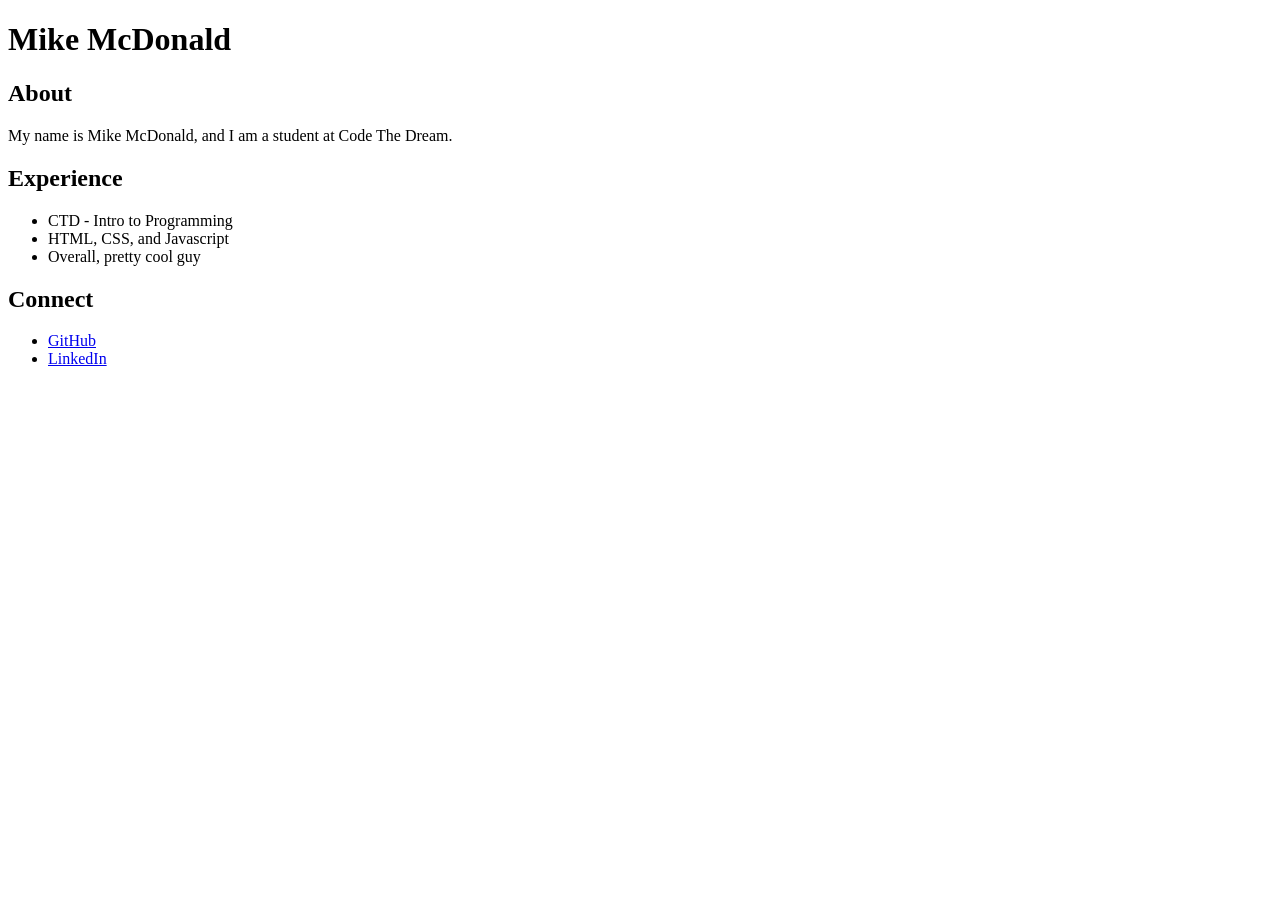
==== index.html @ a9494f45 "Lesson 7 - final save before submitting" ====
<!DOCTYPE html>
<html>
    <head>
        <title>Mike McDonald's Portfolio</title>
        <meta charset="UTF-8">
        <meta name="viewport" content="width=device-width, initial-scale=1.0">
    </head>
    <body>
        <h1>Mike McDonald</h1>
        <section id="About">
            <h2>About</h2>
                <p>My name is Mike McDonald, and I am a student at Code The Dream.</p>
        </section>
        <section id="Experience">
            <h2>Experience</h2>
                <p>
                    <ul>
                        <li>CTD - Intro to Programming</li>
                        <li>HTML, CSS, and Javascript</li>
                        <li>Overall, pretty cool guy</li>
                    </ul>
                </p>
        </section>
        <section id="Connect">
            <h2>Connect</h2>
                <ul>
                    <li><a href="https://github.com/MikeMcdonald1/">GitHub</a></li>
                    <li><a href="https://www.linkedin.com/in/mike-mcdonald-480/">LinkedIn</a></li>
                </ul>
        </section>
    </body>
</html>
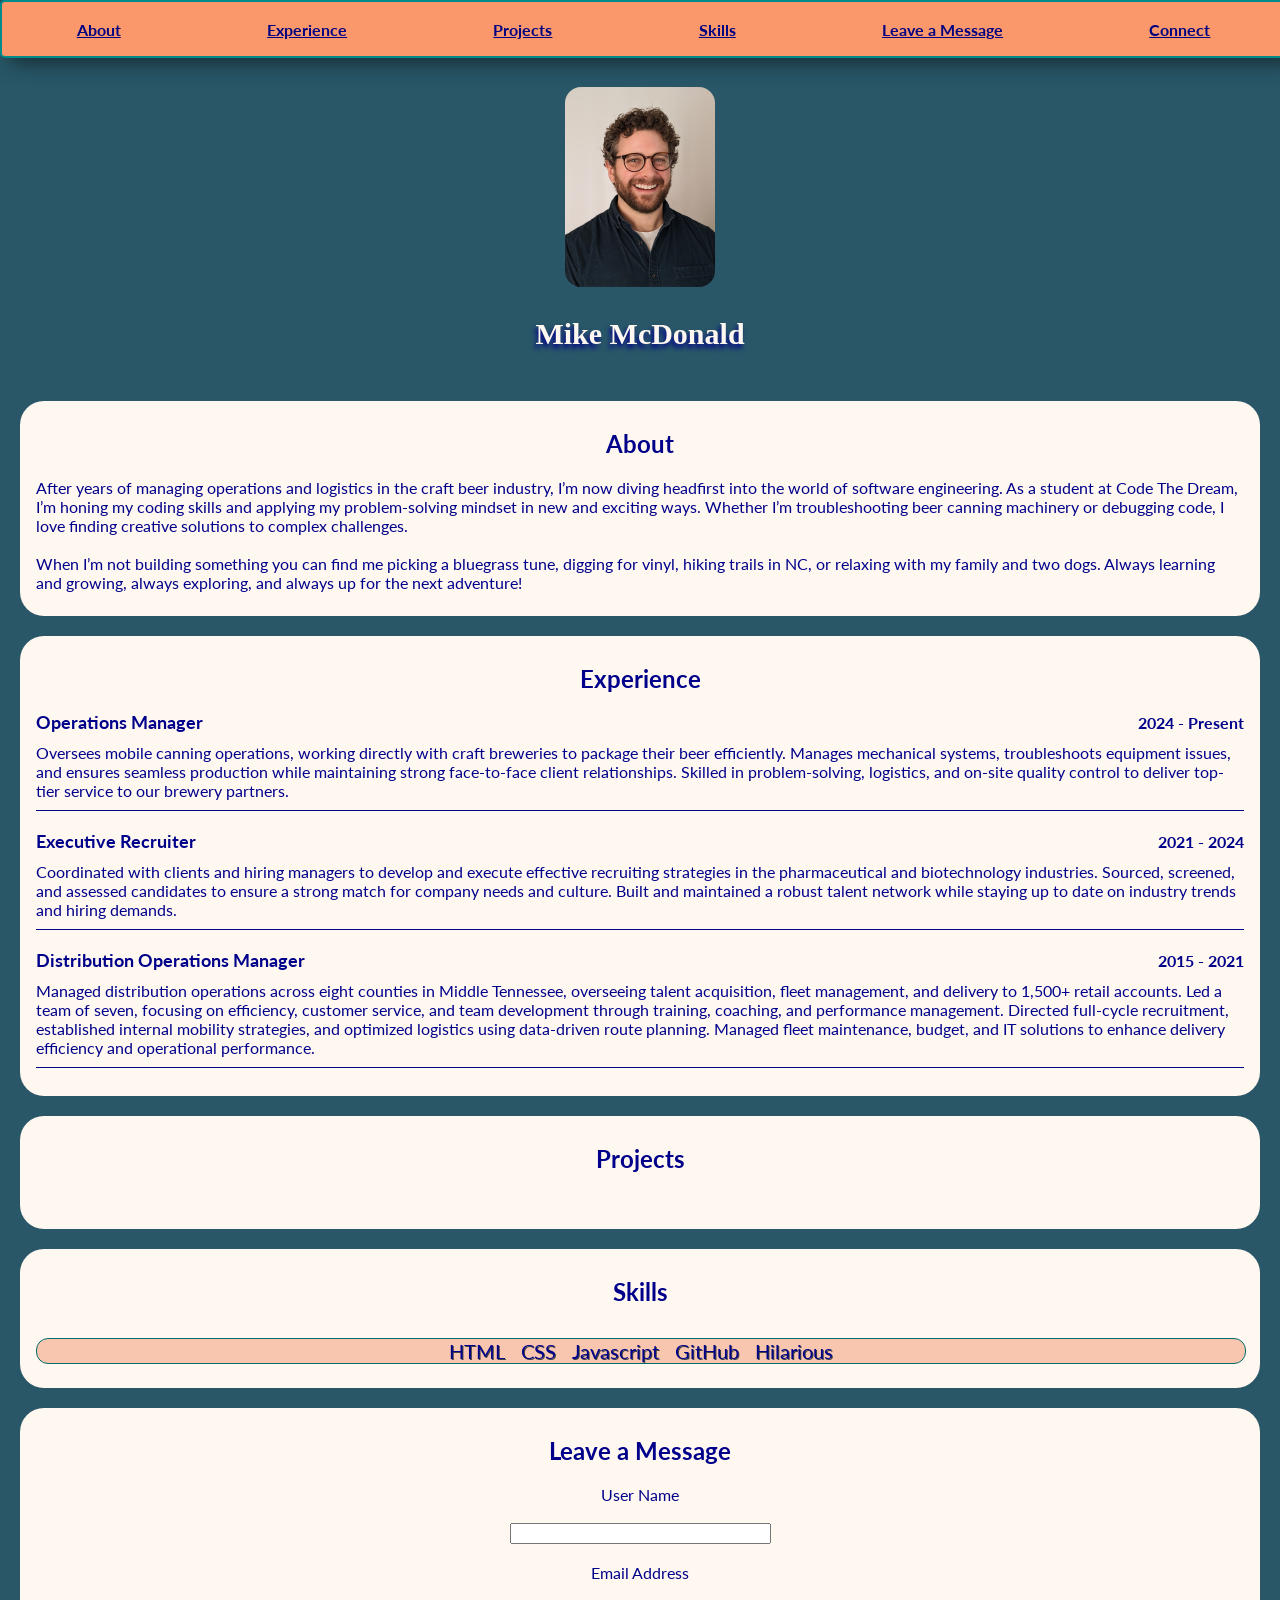
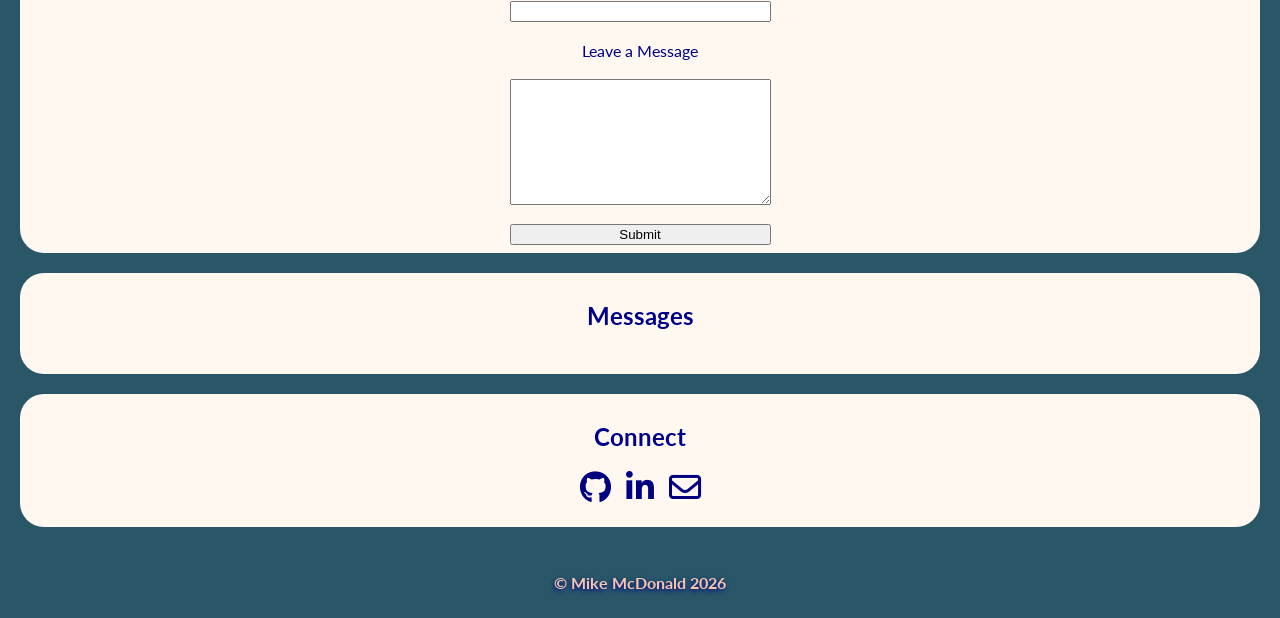
==== commit 7db2573a: "Adding files from mike-mcdonald-jupiter" ====
--- a/index.html
+++ b/index.html
@@ -4,29 +4,120 @@
         <title>Mike McDonald's Portfolio</title>
         <meta charset="UTF-8">
         <meta name="viewport" content="width=device-width, initial-scale=1.0">
+        
+        <link rel="preconnect" href="https://fonts.googleapis.com">
+        <link rel="preconnect" href="https://fonts.gstatic.com" crossorigin>
+        <link href="https://fonts.googleapis.com/css2?family=Lato:ital,wght@0,100;0,300;0,400;0,700;0,900;1,100;1,300;1,400;1,700;1,900&family=Source+Sans+3:ital,wght@0,200..900;1,200..900&display=swap" rel="stylesheet">
+        <link rel="stylesheet" href="https://cdnjs.cloudflare.com/ajax/libs/font-awesome/6.7.2/css/all.min.css" integrity="sha512-Evv84Mr4kqVGRNSgIGL/F/aIDqQb7xQ2vcrdIwxfjThSH8CSR7PBEakCr51Ck+w+/U6swU2Im1vVX0SVk9ABhg==" crossorigin="anonymous" referrerpolicy="no-referrer" />
+        <link rel="stylesheet" href="css/index.css">
     </head>
     <body>
-        <h1>Mike McDonald</h1>
-        <section id="About">
+        <nav class="navbar">
+            <ul>
+                <li><a href="#about">About</a></li>
+                <li><a href="#experience">Experience</a></li>
+                <li><a href="#projects">Projects</a></li>
+                <li><a href="#skills">Skills</a></li>
+                <li><a href="#leaveMessage">Leave a Message</a></li>
+                <li><a href="#connect">Connect</a></li>
+            </ul>
+        </nav>
+
+        <section id="header">
+            <section class="image">
+                <img src="images/mike-photo.jpg" alt="World's Most Handsome Man">
+            </section>
+            <h1>Mike McDonald</h1>
+        </section>
+
+        <section id="about" class="majorSection">
             <h2>About</h2>
-                <p>My name is Mike McDonald, and I am a student at Code The Dream.</p>
+            <section class="about-paragraph">
+                <p>After years of managing operations and logistics in the craft beer industry, I’m now diving headfirst into the world of software engineering. As a student at Code The Dream, I’m honing my coding skills and applying my problem-solving mindset in new and exciting ways. Whether I’m troubleshooting beer canning machinery or debugging code, I love finding creative solutions to complex challenges.
+<br>
+<br>
+                When I’m not building something you can find me picking a bluegrass tune, digging for vinyl, hiking trails in NC, or relaxing with my family and two dogs. Always learning and growing, always exploring, and always up for the next adventure!
+                </p>
+            </section>
         </section>
-        <section id="Experience">
+
+        <section id="experience" class="majorSection">
             <h2>Experience</h2>
-                <p>
-                    <ul>
-                        <li>CTD - Intro to Programming</li>
-                        <li>HTML, CSS, and Javascript</li>
-                        <li>Overall, pretty cool guy</li>
-                    </ul>
-                </p>
+
+                <div class="job">
+                    <div class="job-header">
+                        <span class="job-title">Operations Manager</span>
+                        <span class="job-date">2024 - Present</span>
+                    </div>
+                    <div class="job-description">Oversees mobile canning operations, working directly with craft breweries to package their beer efficiently. Manages mechanical systems, troubleshoots equipment issues, and ensures seamless production while maintaining strong face-to-face client relationships. Skilled in problem-solving, logistics, and on-site quality control to deliver top-tier service to our brewery partners.</div>
+                </div>
+
+                <div class="job">
+                    <div class="job-header">
+                        <span class="job-title">Executive Recruiter</span>
+                        <span class="job-date">2021 - 2024</span>
+                    </div>
+                    <div class="job-description">
+                        Coordinated with clients and hiring managers to develop and execute effective recruiting strategies in the pharmaceutical and biotechnology industries. Sourced, screened, and assessed candidates to ensure a strong match for company needs and culture. Built and maintained a robust talent network while staying up to date on industry trends and hiring demands.</div>
+                </div>
+
+                <div class="job">
+                    <div class="job-header">
+                        <span class="job-title">Distribution Operations Manager</span>
+                        <span class="job-date">2015 - 2021</span>
+                    </div>
+                    <div class="job-description">Managed distribution operations across eight counties in Middle Tennessee, overseeing talent acquisition, fleet management, and delivery to 1,500+ retail accounts. Led a team of seven, focusing on efficiency, customer service, and team development through training, coaching, and performance management. Directed full-cycle recruitment, established internal mobility strategies, and optimized logistics using data-driven route planning. Managed fleet maintenance, budget, and IT solutions to enhance delivery efficiency and operational performance.</div>
+                </div>
+
         </section>
-        <section id="Connect">
-            <h2>Connect</h2>
+
+        <section id="projects" class="majorSection">
+            <h2>Projects</h2>
                 <ul>
-                    <li><a href="https://github.com/MikeMcdonald1/">GitHub</a></li>
-                    <li><a href="https://www.linkedin.com/in/mike-mcdonald-480/">LinkedIn</a></li>
+                    
                 </ul>
         </section>
+        
+        <section id="skills" class="majorSection">
+            <h2>Skills</h2>
+            <ul></ul>
+        </section>
+
+        <section id="leaveMessage" class="majorSection">
+            <h2>Leave a Message</h2>
+            <form name="leave_message" class="messageForm">
+                <label for="usersName" class="messageLabel">User Name</label>
+                <br>
+                <input type="text" name="usersName" required>
+                <br>
+                <label for="email" class="messageLabel">Email Address</label>
+                <br>
+                <input type="email" name="email" required>
+                <br>
+                <label for="usersMessage" class="messageLabel">Leave a Message</label>
+                <br>
+                <textarea name="usersMessage" rows="8" cols="30px" required></textarea>
+                <br>
+                <button type="submit" id="button">Submit</button>
+            </form>
+        </section>
+
+        <section id="messages" class="majorSection">
+            <h2>Messages</h2>
+            <ul></ul>
+        </section>
+
+        <section id="connect" class="majorSection">
+            <h2>Connect</h2>
+                <ul class="connect-links">
+                    <li><a href="https://github.com/MikeMcdonald1/"><i class="fa-brands fa-github"></i></a></li>
+                    <li><a href="https://www.linkedin.com/in/mike-mcdonald-480/"><i class="fa-brands fa-linkedin-in"></i></a></li>
+                    <li><a href="mailto:mikemcdonaldcs@gmail.com"><i class="fa-regular fa-envelope"></i></a></li>
+                </ul>
+        </section>
+
+        <script src="js/index.js">
+
+        </script>
     </body>
 </html>
--- a/css/index.css
+++ b/css/index.css
@@ -0,0 +1,256 @@
+/* Desktop-first CSS */
+
+html {
+      scroll-padding-top: 4rem;
+      overflow-x: hidden;
+}
+
+body {
+    background-color: #295768;
+    color: darkblue;
+    font-family: lato;
+    margin: auto;
+    padding-top: 30px;
+    overflow-x: hidden;
+}
+
+/* Styling for the navbar */
+.navbar {
+    position: fixed;
+    width: 100%;
+    top: 0;
+    background-color: #FA986B;
+    padding: 0.1em;
+    border: 2.5px solid darkcyan;
+    border-radius: 5px;
+    z-index: 1;
+    box-shadow: 10px 5px 20px 0.5px rgba(16, 33, 36, 0.75);
+}
+
+/* Styling for the navbar list items */
+.navbar ul {
+    display: flex;
+    justify-content: space-around;
+    list-style: none;
+    padding: 0;
+}
+
+/* Styling for majorSections like About, Experience, Projects, Skills, Leave a Message, and Connect */
+.majorSection {
+    margin: 1.25rem;
+    padding: 0.5rem 1rem;
+    background-color: #FFF8F0;
+    border-radius: 1.5em;
+}
+
+/* Styling for the majorSection headers */
+
+h2 {
+    font-size: 24px;
+    font-weight: 700;
+    color: darkblue;
+    text-align: center;
+}
+
+/* Styling for Image */
+.image {
+    display: block;
+    margin: 2rem auto 0 auto;
+    width: 150px;
+}
+
+.image img {
+    width: 100%;
+    height: auto;
+    border-radius: 1rem;
+}
+
+/* Styling for the Header */
+#header {
+    font-family: Tahoma;
+    font-size: 1.25rem;
+    text-align: center;
+    margin-top: 20px;
+    padding: 5px;
+    color: #FFF8F0;
+    text-shadow: -2px 3.5px 5px darkblue;
+}
+
+/* Styling for the Experience Section */
+.job {
+    margin-bottom: 20px;
+    border-bottom: 1px solid darkblue;
+    padding-bottom: 10px;
+}
+
+.job-header {
+    display: flex;
+    justify-content: space-between;
+    align-items: center;
+    font-weight: bold;
+}
+
+.job-title {
+    font-size: 1.1rem;
+}
+
+.job-date {
+    text-align: right;
+}
+
+.job-description {
+    margin-top: 10px;
+}
+
+/* Styling for the Projects section */
+#projects ul {
+    margin-top: 2rem;
+    padding-left: 0;
+    display: flex;
+    flex-wrap: wrap;
+    justify-content: center;
+    align-items: center;
+    gap: 1rem;
+    width: 100%;
+    list-style: none;
+}
+
+/* Styling for Projects list items */
+#projects li {
+    background-color: #F8C6AF;
+    padding: 0.75rem;
+    border: 1px solid #006D6D;
+    border-radius: 0.50rem;
+    cursor: pointer;
+    transition: all 0.4s;
+}
+
+/* Styling for Project list items hover */
+#projects li:hover {
+    box-shadow: 10px 5px 25px 1px rgba(16, 33, 36, 0.75);
+}
+
+a{
+    color: navy;
+    font-weight: bold;
+}
+
+a:hover {
+    color:darkcyan; /*hover over skills*/
+}
+
+/* Styling for entire Skills section */
+#skills {
+    cursor:url("data:image/svg+xml;utf8,<svg xmlns='http://www.w3.org/2000/svg'  width='50' height='60' viewport='0 0 100 100' style='fill:black;font-size:30px;'><text y='50%'>👨🏻‍💻</text></svg>") 16 0,auto !important; /*emojicursor.app*/
+    transition: all 0.4s;
+}
+
+#skills ul {
+    margin-top: 2rem;
+    padding-left: 0;
+    display: flex;
+    flex-wrap: wrap;
+    justify-content: center;
+    align-items: center;
+    gap: 1rem;
+    width: 100%;
+    list-style: none;
+    background-color: #F8C6AF;
+    border-radius: 0.75rem;
+    border: 1px solid #006D6D;
+}
+
+/* Styling for the Skills section list items */
+#skills li {
+    font-size: 1.25rem;
+    text-shadow: 0.5px 0.5px 0 #444;
+}
+
+/* Styling for the Leave a Message form */
+.messageForm, .messageLabel {
+    display: grid;
+    justify-content: center;
+    align-items: center;
+}
+
+/* Styling for messages that are submitted */
+#messages ul {
+    display: grid;
+    justify-content: center;
+    padding-left: 0;
+    text-align: center;
+    list-style: none;
+}
+
+/* Styling for the Leave a Message section submit button */
+#messages button {
+    margin-left: 10px;
+}
+
+/* Styling for the Connect Links section */
+.connect-links {
+    padding-left: 0;
+    display: flex;
+    flex-direction: row;
+    flex-wrap: nowrap;
+    justify-content: center;
+    gap: 15px;
+    list-style-type: none;
+ }
+
+ /* Styling for the Connect Links icons */
+ .fa-brands, .fa-regular {
+    font-size: 2em;
+ }
+
+ /* Styling for the footer */
+ footer {
+    color:#F8C6AF;
+    font-weight: bold;
+    text-shadow: -1px 2px 5px darkblue;
+ }
+ 
+/*Tablet style CSS (5 html elements changed, 6 property changes total)*/
+
+@media (max-width: 1024px) {
+    body {
+        font-size: 1.1rem;
+        padding-top: 1.5rem;
+    }
+
+    .navbar {
+        padding: 10px;
+    }
+
+    .image {
+        margin: 3rem auto 0 auto;
+    }
+
+    .about-paragraph, .job-description {
+        font-size: 1.2rem;
+    }
+
+}
+
+/* Mobile style CSS (5 html elements changed, 7 property changes total) */
+
+@media (max-width: 600px) {
+    body {
+        font-size: 1.1rem;
+        padding-top: 10px;
+    }
+
+    .navbar {
+        padding-left: 0;
+    }
+
+    .navbar ul {
+        justify-content: space-evenly;
+        font-size: 0.88rem;
+    }
+
+    .about-paragraph, .job-description {
+        font-size: 1.2rem;
+    }
+
+}
